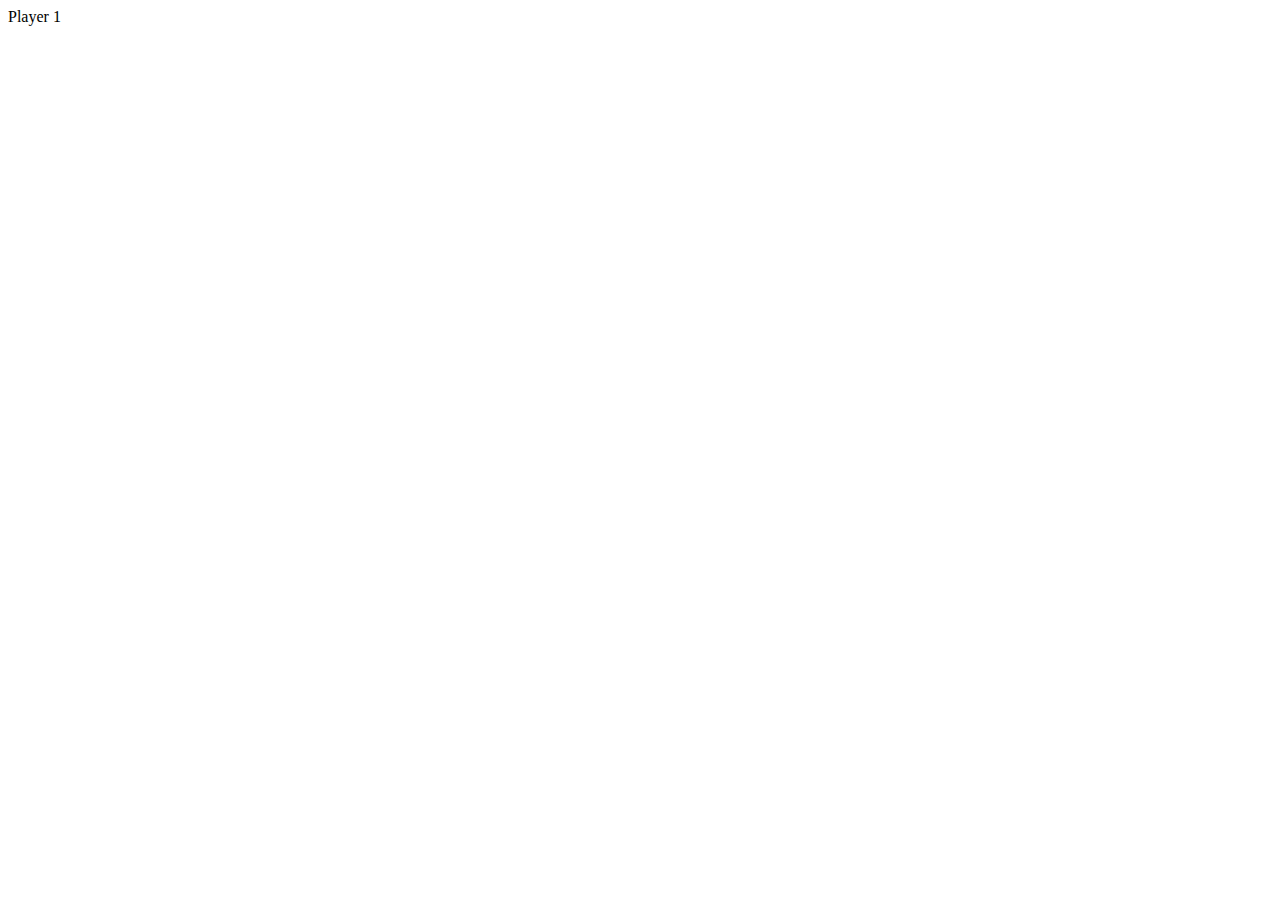
==== Phase_1/first_Page.html @ 6bf7f537 "initial commit" ====
<!DOCTYPE html>
<html lang="en">
<head>
    <meta charset="UTF-8">
    <meta name="viewport" content="width=device-width, initial-scale=1.0">
    <title>Select Player</title>
    <link rel="stylesheet" href="./first_Page.css">
</head>
<body>
    <div>
        <a href="../Player_1/main.html">Player 1</a>
    </div>
</body>
</html>
---- Phase_1/first_Page.css ----
a
{
    text-decoration: none;
    color: black;
}
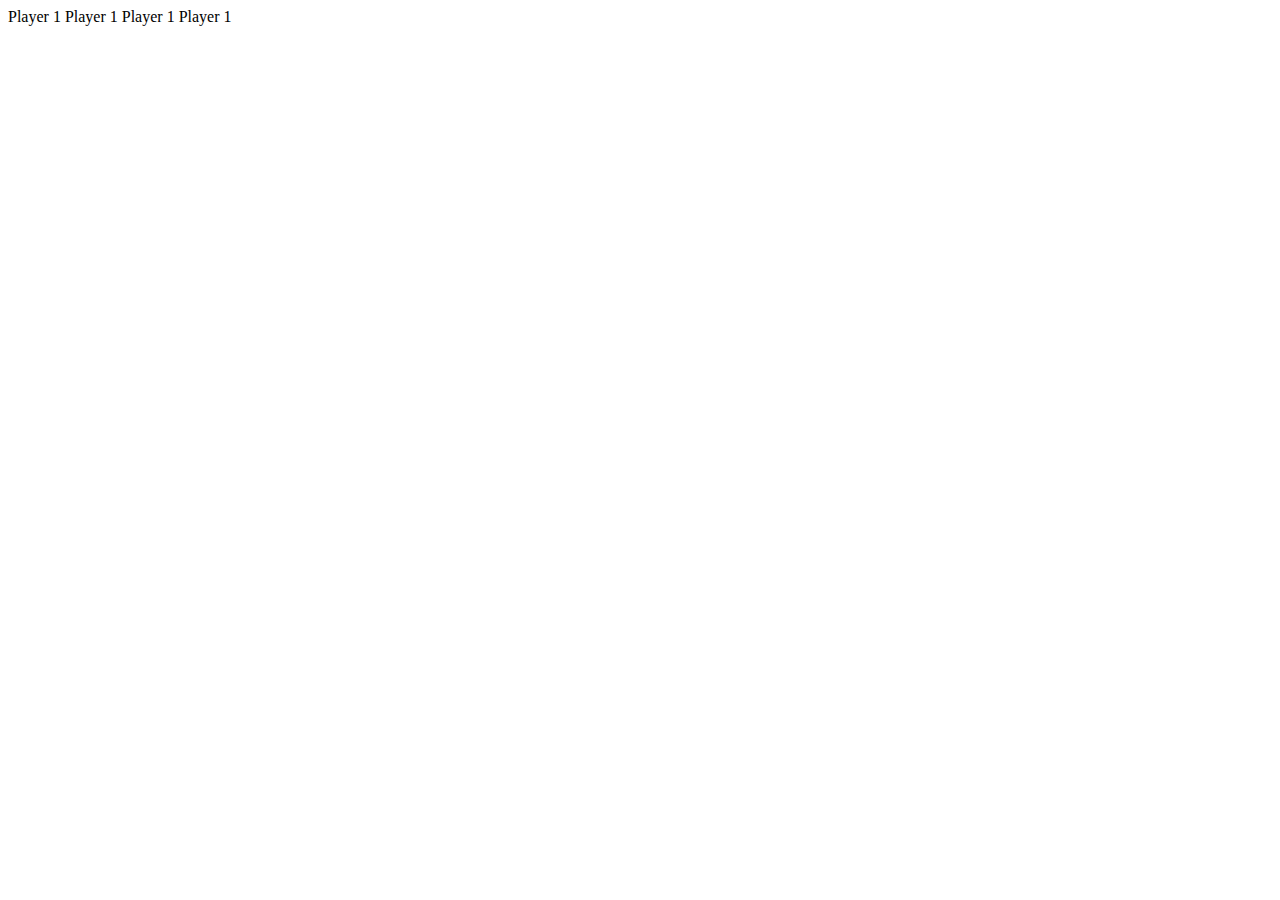
==== commit 32ee9c0c: "testing" ====
--- a/Phase_1/first_Page.html
+++ b/Phase_1/first_Page.html
@@ -7,8 +7,11 @@
     <link rel="stylesheet" href="./first_Page.css">
 </head>
 <body>
-    <div>
-        <a href="../Player_1/main.html">Player 1</a>
+    <div class="center_stage">
+        <a href="../Players/Player_1/main.html">Player 1</a>
+        <a href="../Players/Player_2/main.html">Player 1</a>
+        <a href="../Players/Player_3/main.html">Player 1</a>
+        <a href="../Players/Player_4/main.html">Player 1</a>
     </div>
 </body>
 </html>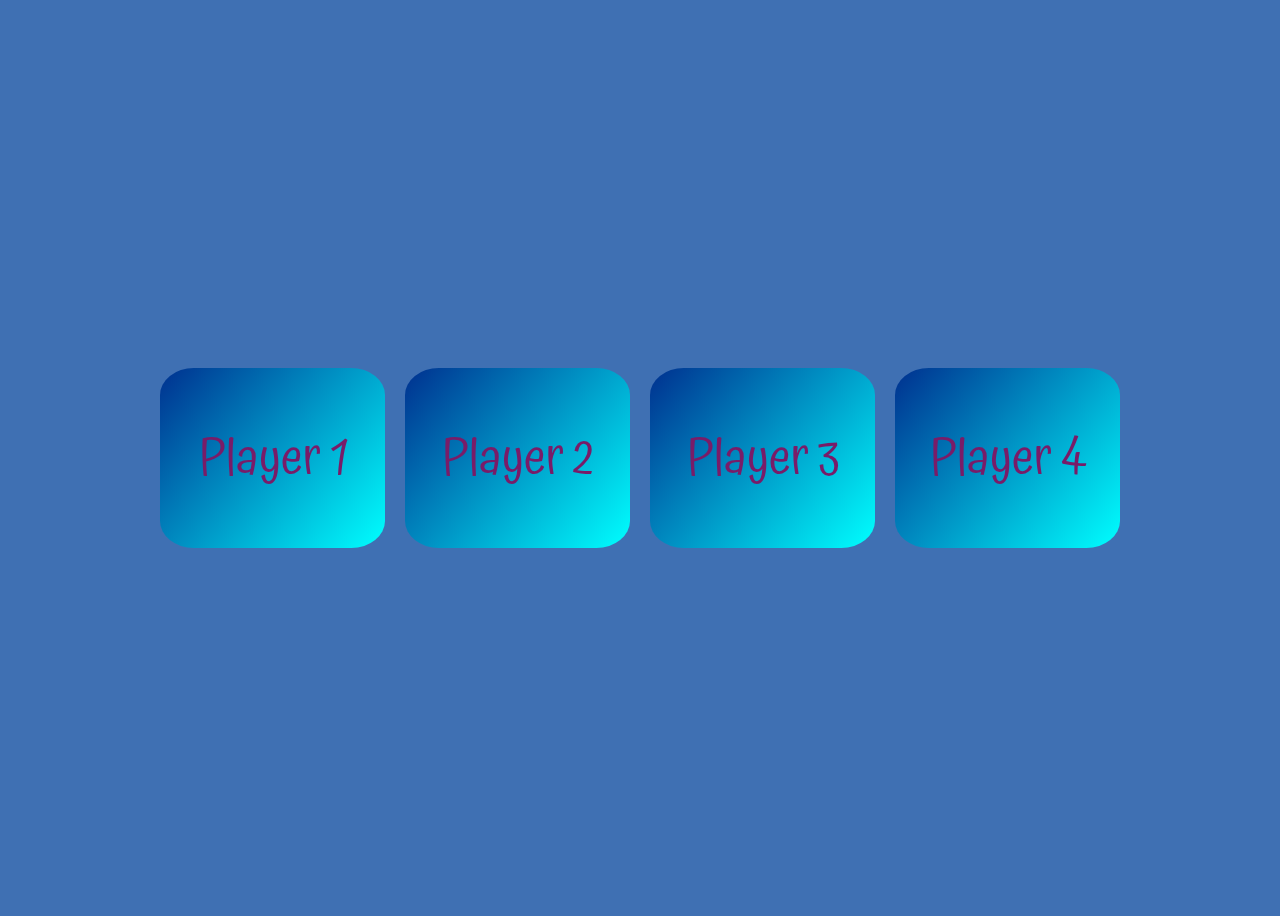
==== commit bdc097ac: "progress" ====
--- a/Phase_1/first_Page.html
+++ b/Phase_1/first_Page.html
@@ -5,13 +5,20 @@
     <meta name="viewport" content="width=device-width, initial-scale=1.0">
     <title>Select Player</title>
     <link rel="stylesheet" href="./first_Page.css">
+    <link rel="preconnect" href="https://fonts.googleapis.com">
+    <link rel="preconnect" href="https://fonts.gstatic.com" crossorigin>
+    <link rel="preconnect" href="https://fonts.googleapis.com">
+    <link rel="preconnect" href="https://fonts.gstatic.com" crossorigin>
+    <link
+        href="https://fonts.googleapis.com/css2?family=Atma:wght@300;400;500;600;700&family=Host+Grotesk:ital,wght@0,300..800;1,300..800&family=Kablammo&family=Libre+Baskerville:ital,wght@0,400;0,700;1,400&display=swap"
+        rel="stylesheet">
 </head>
 <body>
-    <div class="center_stage">
-        <a href="../Players/Player_1/main.html">Player 1</a>
-        <a href="../Players/Player_2/main.html">Player 1</a>
-        <a href="../Players/Player_3/main.html">Player 1</a>
-        <a href="../Players/Player_4/main.html">Player 1</a>
+        <div id="center_stage">
+            <div class="container"><a href="../Players/Player_1/main.html" class="Player_detail">Player 1</a> </div>
+            <div class="container"><a href="../Players/Player_2/main.html" class="Player_detail">Player 2</a> </div>
+            <div class="container"><a href="../Players/Player_3/main.html" class="Player_detail">Player 3</a> </div>
+            <div class="container"><a href="../Players/Player_4/main.html" class="Player_detail">Player 4</a> </div>     
     </div>
 </body>
 </html>--- a/Phase_1/first_Page.css
+++ b/Phase_1/first_Page.css
@@ -1,5 +1,31 @@
-a
+body
+{
+    background-color: rgba(11, 74, 158, 0.789);
+}
+
+div#center_stage
+{
+    display: flex;
+    justify-content: center;
+    align-items: center;
+    height: 100vh;
+}
+
+div>.container {
+    display: flex;
+    justify-content: center;
+    align-items: center;
+    height: 20vh;
+    width: 25vh;
+    border-radius: 15%;
+    background: linear-gradient(132deg, rgb(0, 48, 143) 0.00%, rgb(0, 255, 255) 100.00%);
+    margin: 10px;
+}
+
+a.Player_detail
 {
     text-decoration: none;
-    color: black;
-}+    color: rgb(121, 28, 104);
+    font-size: 50px;
+    font-family: "Atma", system-ui;
+}
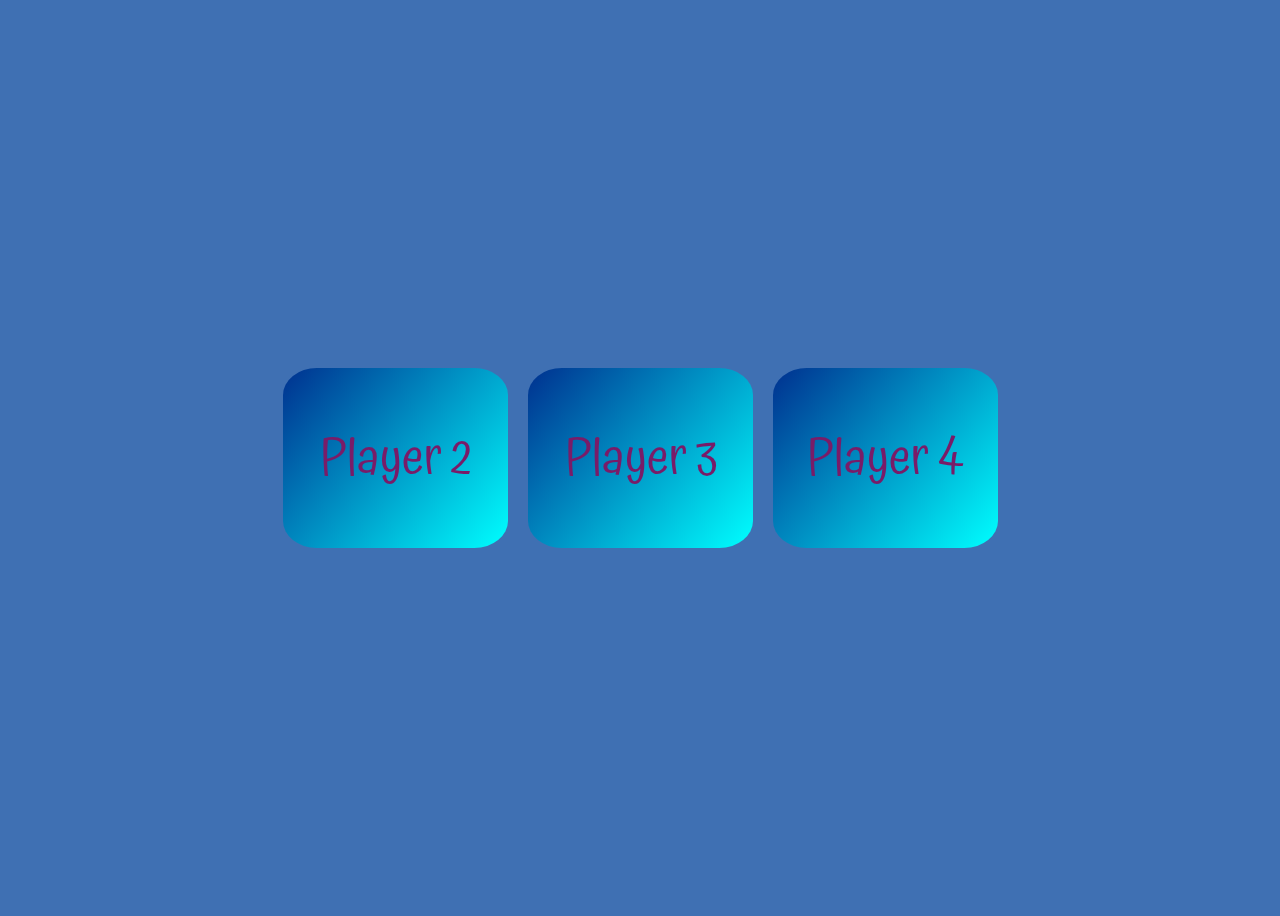
==== commit 6f3ee550: "main" ====
--- a/Phase_1/first_Page.html
+++ b/Phase_1/first_Page.html
@@ -15,7 +15,7 @@
 </head>
 <body>
         <div id="center_stage">
-            <div class="container"><a href="../Players/Player_1/main.html" class="Player_detail">Player 1</a> </div>
+
             <div class="container"><a href="../Players/Player_2/main.html" class="Player_detail">Player 2</a> </div>
             <div class="container"><a href="../Players/Player_3/main.html" class="Player_detail">Player 3</a> </div>
             <div class="container"><a href="../Players/Player_4/main.html" class="Player_detail">Player 4</a> </div>     
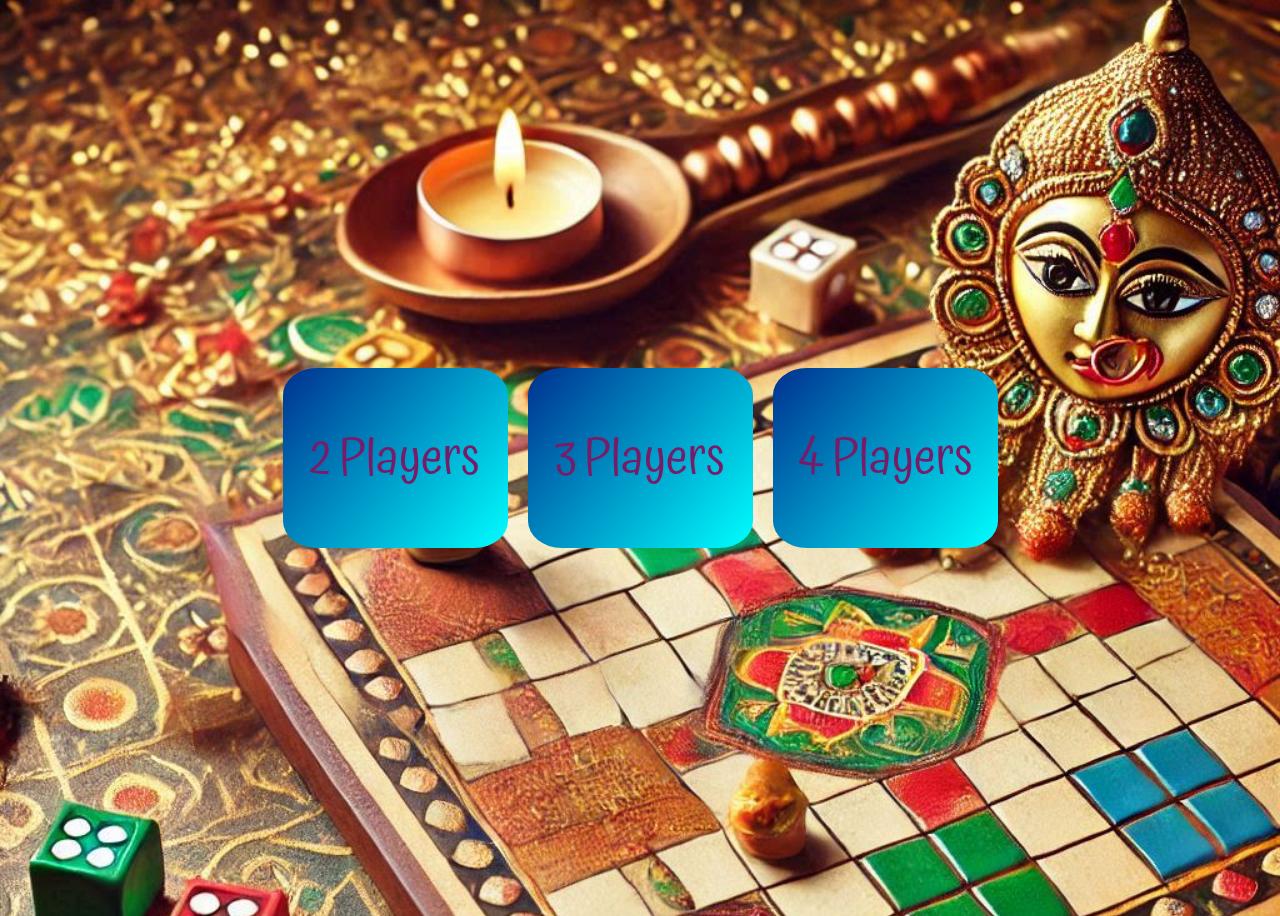
==== commit d674bb26: "development" ====
--- a/Phase_1/first_Page.html
+++ b/Phase_1/first_Page.html
@@ -15,10 +15,9 @@
 </head>
 <body>
         <div id="center_stage">
-
-            <div class="container"><a href="../Players/Player_2/main.html" class="Player_detail">Player 2</a> </div>
-            <div class="container"><a href="../Players/Player_3/main.html" class="Player_detail">Player 3</a> </div>
-            <div class="container"><a href="../Players/Player_4/main.html" class="Player_detail">Player 4</a> </div>     
+            <div class="container"><a href="../Players/Player_2/main.html" class="Player_detail">2 Players</a> </div>
+            <div class="container"><a href="../Players/Player_3/main.html" class="Player_detail">3 Players</a> </div>
+            <div class="container"><a href="../Players/Player_4/main.html" class="Player_detail">4 Players</a> </div>     
     </div>
 </body>
 </html>--- a/Phase_1/first_Page.css
+++ b/Phase_1/first_Page.css
@@ -1,6 +1,9 @@
 body
 {
     background-color: rgba(11, 74, 158, 0.789);
+    background-image: url('../ludo\ images/traditional ludo image background with Indian touch.png');
+    background-repeat: no-repeat;
+    background-size: cover;
 }
 
 div#center_stage
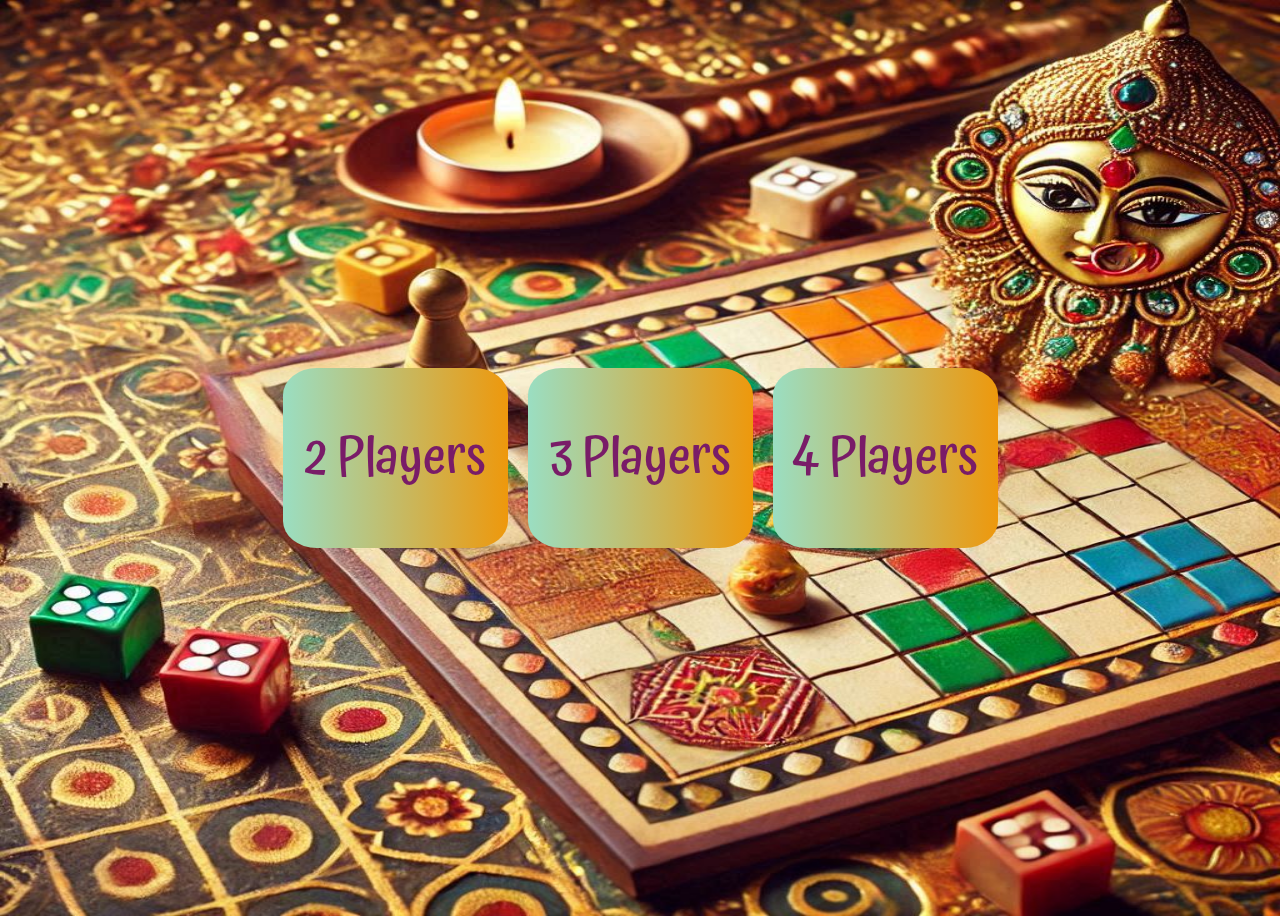
==== commit 5a3a87b2: "Created the home page" ====
--- a/Phase_1/first_Page.html
+++ b/Phase_1/first_Page.html
@@ -15,9 +15,9 @@
 </head>
 <body>
         <div id="center_stage">
-            <div class="container"><a href="../Players/Player_2/main.html" class="Player_detail">2 Players</a> </div>
-            <div class="container"><a href="../Players/Player_3/main.html" class="Player_detail">3 Players</a> </div>
-            <div class="container"><a href="../Players/Player_4/main.html" class="Player_detail">4 Players</a> </div>     
+            <a href="../Players/Player_2/main.html" class="Player_detail two">2 Players</a>
+            <a href="../Players/Player_3/main.html" class="Player_detail three">3 Players</a>
+            <a href="../Players/Player_4/main.html" class="Player_detail four">4 Players</a> 
     </div>
 </body>
 </html>--- a/Phase_1/first_Page.css
+++ b/Phase_1/first_Page.css
@@ -1,9 +1,8 @@
 body
 {
-    background-color: rgba(11, 74, 158, 0.789);
     background-image: url('../ludo\ images/traditional ludo image background with Indian touch.png');
     background-repeat: no-repeat;
-    background-size: cover;
+    background-size: 100% 100%;
 }
 
 div#center_stage
@@ -14,21 +13,48 @@
     height: 100vh;
 }
 
-div>.container {
+a.Player_detail
+{
     display: flex;
     justify-content: center;
     align-items: center;
     height: 20vh;
     width: 25vh;
     border-radius: 15%;
-    background: linear-gradient(132deg, rgb(0, 48, 143) 0.00%, rgb(0, 255, 255) 100.00%);
+    background: rgb(154, 222, 194);
+    background: linear-gradient(90deg, rgba(154, 222, 194, 1) 0%, rgba(238, 152, 12, 1) 100%);
     margin: 10px;
-}
-
-a.Player_detail
-{
     text-decoration: none;
     color: rgb(121, 28, 104);
     font-size: 50px;
+    font-weight: 500;
     font-family: "Atma", system-ui;
 }
+
+a.Player_detail:hover 
+{
+    text-decoration: none;
+    font-size: 50px;
+    height: 30vh;
+    width: 35vh;
+    background-image: url('../ludo\ images/Players/2-players.png');
+    background-size: 100% 100%;
+    font-family: "Atma", system-ui;
+    border-radius: 20%;
+    color: rgb(248, 124, 0);
+    font-weight: 900;
+    font-size: 50px;
+    font-family: "Atma", system-ui;
+}
+
+a.three:hover {
+    background-image: url('../ludo\ images/Players/three.png');
+    background-size: 100% 100%;
+    /* color: black */
+}
+
+a.four:hover {
+    background-image: url('../ludo\ images/Players/four.png');
+    background-size: 100% 100%;
+    color: rgb(0, 255, 47);
+}